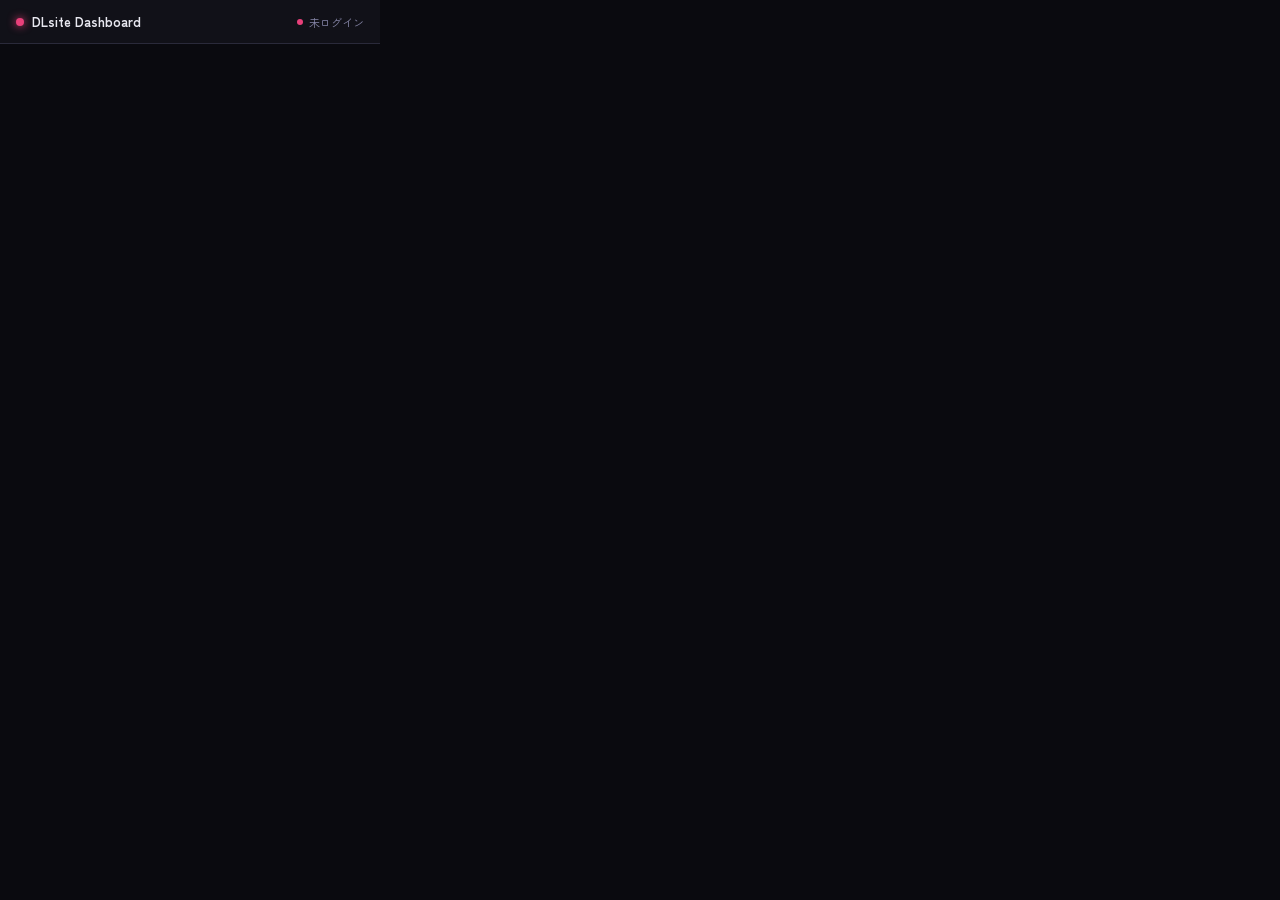
==== extension/popup.html @ 1872d6a8 "Add Chrome extension and enhance dashboard with new features - Add Chrome extension (Manifest V3) fo" ====
<!DOCTYPE html>
<html lang="ja">
<head>
<meta charset="UTF-8">
<title>DLsite Dashboard</title>
<link rel="stylesheet" href="popup.css">
</head>
<body>

<div class="header">
  <div class="logo">
    <div class="logo-dot"></div>
    DLsite Dashboard
  </div>
  <div class="auth-info" id="authInfo">
    <div class="auth-dot offline" id="authDot"></div>
    <span id="authLabel">未ログイン</span>
  </div>
</div>

<div id="loginPanel" class="login-panel" style="display:none;">
  <p>Googleアカウントでログインすると<br>Firebaseにデータを保存できます</p>
  <button class="btn btn-primary btn-full" id="loginBtn">
    Googleでログイン
  </button>
</div>

<div id="mainPanel" style="display:none;">
  <div class="tabs">
    <button class="tab active" data-tab="capture">キャプチャ</button>
    <button class="tab" data-tab="csv">CSVインポート</button>
    <button class="tab" data-tab="register">作品登録</button>
  </div>

  <!-- キャプチャタブ -->
  <div class="content" id="tab-capture">
    <div style="display:flex; gap:8px; margin-bottom:12px;">
      <button class="btn btn-primary" id="captureAllBtn" style="flex:1;">
        ↻ 全作品を更新
      </button>
      <button class="btn" id="capturePageBtn">
        現在のページ
      </button>
    </div>
    <div class="progress-bar" id="progressBar" style="display:none;">
      <div class="progress-fill" id="progressFill" style="width:0%"></div>
    </div>
    <div class="status-msg" id="captureStatus"></div>

    <div class="section-title" style="margin-top:4px;">登録作品</div>
    <div id="workList">
      <div class="status-msg">読み込み中...</div>
    </div>
  </div>

  <!-- CSVインポートタブ -->
  <div class="content" id="tab-csv" style="display:none;">
    <div class="section-title">DLsite管理画面CSVをインポート</div>
    <div class="csv-drop-area" id="csvDropArea">
      <div>📂 CSVファイルをドロップ</div>
      <div style="font-size:10px;margin-top:6px;">またはクリックして選択</div>
      <input type="file" id="csvFileInput" accept=".csv">
    </div>
    <div id="csvPreview" style="display:none;">
      <div class="section-title">プレビュー（先頭5行）</div>
      <div id="csvPreviewTable" style="overflow-x:auto;font-size:11px;font-family:monospace;"></div>
      <div class="form-group" style="margin-top:8px;">
        <div class="form-label">列マッピング</div>
        <div class="input-row" style="grid-template-columns:1fr 1fr 1fr;">
          <div>
            <div class="form-label">作品ID列</div>
            <select class="form-input" id="colWorkId"></select>
          </div>
          <div>
            <div class="form-label">販売本数列</div>
            <select class="form-input" id="colSales"></select>
          </div>
          <div>
            <div class="form-label">販売額列</div>
            <select class="form-input" id="colAmount"></select>
          </div>
        </div>
        <div class="input-row" style="grid-template-columns:1fr 1fr; margin-top:6px;">
          <div>
            <div class="form-label">卸価格列</div>
            <select class="form-input" id="colWholesale"></select>
          </div>
          <div>
            <div class="form-label">日付列（任意）</div>
            <select class="form-input" id="colDate"></select>
          </div>
        </div>
      </div>
      <button class="btn btn-primary btn-full" id="csvImportBtn">
        インポート実行
      </button>
    </div>
    <div class="status-msg" id="csvStatus"></div>
  </div>

  <!-- 作品登録タブ -->
  <div class="content" id="tab-register" style="display:none;">
    <div class="section-title">作品を登録</div>
    <div class="form-group">
      <label class="form-label">作品ID (例: RJ123456)</label>
      <input type="text" class="form-input" id="regWorkId" placeholder="RJxxxxxxx">
    </div>
    <div class="form-group">
      <label class="form-label">作品タイトル</label>
      <input type="text" class="form-input" id="regTitle" placeholder="作品名を入力">
    </div>
    <div class="form-group">
      <label class="form-label">発売日</label>
      <input type="date" class="form-input" id="regReleaseDate">
    </div>
    <div class="form-group">
      <label class="form-label">ステータス</label>
      <select class="form-input" id="regIsReleased">
        <option value="true">発売済み</option>
        <option value="false">発売前</option>
      </select>
    </div>
    <button class="btn btn-primary btn-full" id="regBtn">
      作品を登録
    </button>
    <div class="status-msg" id="regStatus"></div>
  </div>
</div>

<script src="popup.js"></script>
</body>
</html>
---- extension/popup.css ----
@import url('https://fonts.googleapis.com/css2?family=JetBrains+Mono:wght@400;700&family=Zen+Kaku+Gothic+New:wght@400;700&display=swap');

:root {
  --bg: #0a0a0f;
  --bg2: #111118;
  --bg3: #1a1a24;
  --border: #2a2a3a;
  --accent: #e8407a;
  --accent2: #7b4fff;
  --accent3: #00d4aa;
  --text: #e8e8f0;
  --text2: #8888aa;
  --gold: #f5c842;
}

* { margin: 0; padding: 0; box-sizing: border-box; }

body {
  width: 380px;
  min-height: 200px;
  background: var(--bg);
  color: var(--text);
  font-family: 'Zen Kaku Gothic New', sans-serif;
  font-size: 13px;
}

/* ヘッダー */
.header {
  display: flex;
  align-items: center;
  justify-content: space-between;
  padding: 12px 16px;
  border-bottom: 1px solid var(--border);
  background: var(--bg2);
}
.logo {
  display: flex;
  align-items: center;
  gap: 8px;
  font-weight: 700;
  font-size: 13px;
}
.logo-dot {
  width: 8px;
  height: 8px;
  border-radius: 50%;
  background: var(--accent);
  box-shadow: 0 0 8px var(--accent);
}
.auth-info {
  font-size: 11px;
  color: var(--text2);
  display: flex;
  align-items: center;
  gap: 6px;
}
.auth-dot {
  width: 6px;
  height: 6px;
  border-radius: 50%;
  background: var(--accent3);
}
.auth-dot.offline { background: var(--accent); }

/* タブ */
.tabs {
  display: flex;
  border-bottom: 1px solid var(--border);
  background: var(--bg2);
}
.tab {
  flex: 1;
  padding: 8px;
  text-align: center;
  cursor: pointer;
  font-size: 12px;
  color: var(--text2);
  border: none;
  background: transparent;
  font-family: inherit;
  border-bottom: 2px solid transparent;
  transition: all 0.2s;
}
.tab.active {
  color: var(--accent);
  border-bottom-color: var(--accent);
}

/* コンテンツ */
.content {
  padding: 12px 16px;
  max-height: 480px;
  overflow-y: auto;
}

/* セクションタイトル */
.section-title {
  font-size: 10px;
  text-transform: uppercase;
  letter-spacing: 0.1em;
  color: var(--text2);
  margin-bottom: 8px;
  padding-bottom: 4px;
  border-bottom: 1px solid var(--border);
}

/* ボタン */
.btn {
  display: inline-flex;
  align-items: center;
  gap: 6px;
  padding: 6px 14px;
  border-radius: 6px;
  border: 1px solid var(--border);
  background: var(--bg3);
  color: var(--text);
  cursor: pointer;
  font-family: inherit;
  font-size: 12px;
  transition: all 0.2s;
  white-space: nowrap;
}
.btn:hover { border-color: var(--accent); color: var(--accent); }
.btn-primary {
  background: var(--accent);
  border-color: var(--accent);
  color: white;
}
.btn-primary:hover { background: #ff5590; color: white; }
.btn-full { width: 100%; justify-content: center; }
.btn:disabled { opacity: 0.4; cursor: not-allowed; pointer-events: none; }

/* 作品リスト */
.work-item {
  display: flex;
  align-items: center;
  gap: 8px;
  padding: 8px;
  border-radius: 6px;
  background: var(--bg3);
  margin-bottom: 6px;
  border: 1px solid var(--border);
}
.work-item-info { flex: 1; min-width: 0; }
.work-title {
  font-size: 12px;
  font-weight: 700;
  white-space: nowrap;
  overflow: hidden;
  text-overflow: ellipsis;
}
.work-id {
  font-family: 'JetBrains Mono', monospace;
  font-size: 10px;
  color: var(--text2);
  margin-top: 2px;
}
.work-last-capture {
  font-size: 10px;
  color: var(--text2);
  white-space: nowrap;
}
.work-status-badge {
  font-size: 9px;
  padding: 2px 5px;
  border-radius: 3px;
  white-space: nowrap;
}
.badge-released {
  background: rgba(0,212,170,0.1);
  color: var(--accent3);
  border: 1px solid rgba(0,212,170,0.3);
}
.badge-pre {
  background: rgba(245,200,66,0.1);
  color: var(--gold);
  border: 1px solid rgba(245,200,66,0.3);
}

/* フォーム */
.form-group { margin-bottom: 10px; }
.form-label {
  display: block;
  font-size: 10px;
  color: var(--text2);
  text-transform: uppercase;
  letter-spacing: 0.06em;
  margin-bottom: 4px;
}
.form-input {
  width: 100%;
  background: var(--bg);
  border: 1px solid var(--border);
  border-radius: 6px;
  padding: 6px 10px;
  color: var(--text);
  font-family: 'JetBrains Mono', monospace;
  font-size: 12px;
  transition: border-color 0.2s;
}
.form-input:focus { outline: none; border-color: var(--accent2); }
.input-row { display: grid; grid-template-columns: 1fr 1fr; gap: 8px; }

/* 進捗バー */
.progress-bar {
  height: 3px;
  background: var(--border);
  border-radius: 2px;
  margin: 8px 0;
  overflow: hidden;
}
.progress-fill {
  height: 100%;
  background: var(--accent);
  border-radius: 2px;
  transition: width 0.3s;
}

/* ステータス */
.status-msg {
  font-size: 11px;
  color: var(--text2);
  padding: 6px 0;
  text-align: center;
}
.status-msg.ok { color: var(--accent3); }
.status-msg.error { color: var(--accent); }

/* CSV エリア */
.csv-drop-area {
  border: 2px dashed var(--border);
  border-radius: 8px;
  padding: 20px;
  text-align: center;
  color: var(--text2);
  font-size: 12px;
  cursor: pointer;
  transition: all 0.2s;
  margin-bottom: 10px;
}
.csv-drop-area:hover, .csv-drop-area.drag-over {
  border-color: var(--accent2);
  background: rgba(123,79,255,0.05);
  color: var(--accent2);
}
.csv-drop-area input[type=file] {
  display: none;
}

/* ログイン */
.login-panel {
  padding: 32px 16px;
  text-align: center;
}
.login-panel p {
  color: var(--text2);
  font-size: 12px;
  margin-bottom: 16px;
  line-height: 1.6;
}

/* スクロールバー */
::-webkit-scrollbar { width: 4px; }
::-webkit-scrollbar-track { background: var(--bg); }
::-webkit-scrollbar-thumb { background: var(--border); border-radius: 2px; }
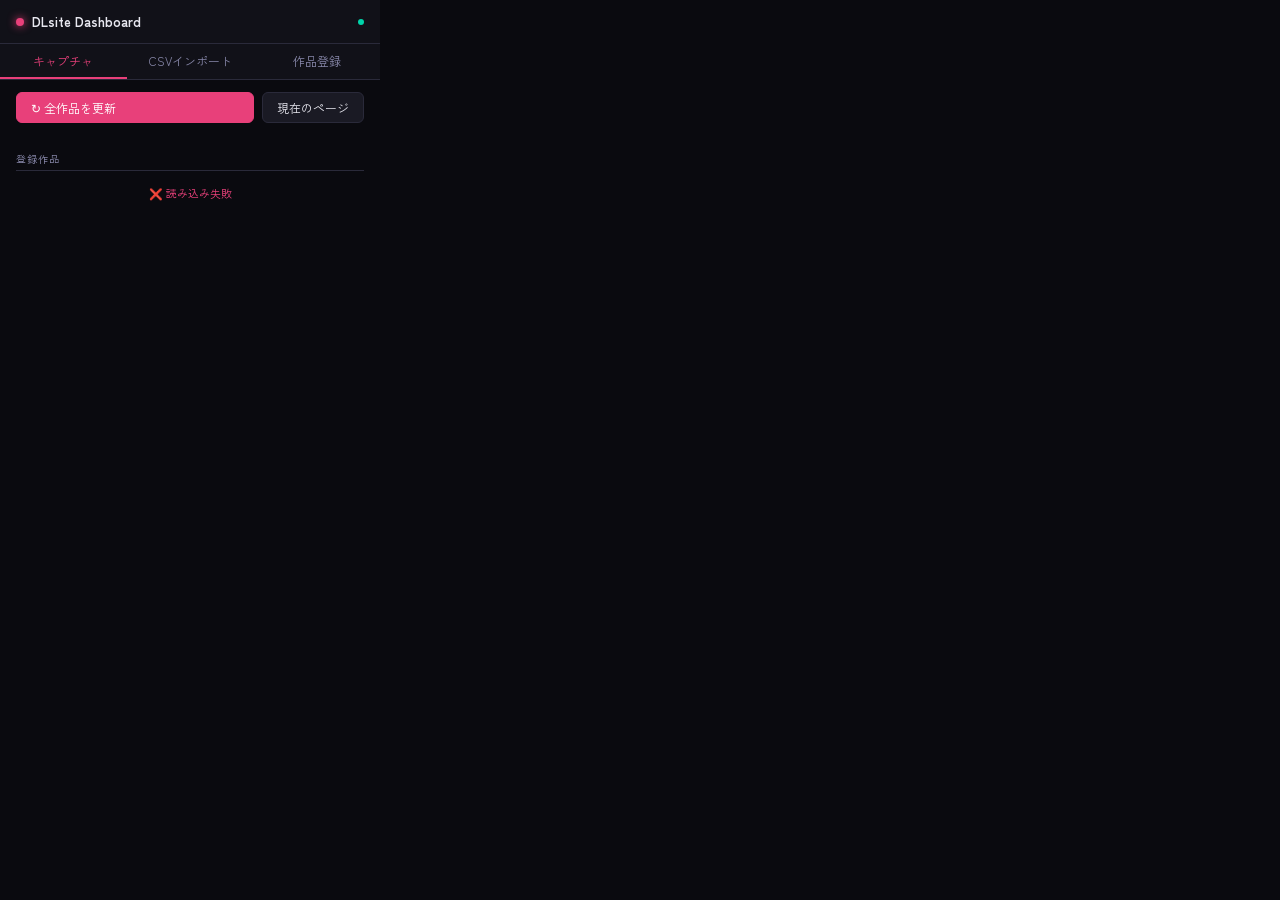
==== commit b0afd1fd: "Remove Google Auth, replace with hardcoded password auth - index.html: Firebase Auth削除、パスワード認証(sessi" ====
--- a/extension/popup.html
+++ b/extension/popup.html
@@ -13,19 +13,11 @@
     DLsite Dashboard
   </div>
   <div class="auth-info" id="authInfo">
-    <div class="auth-dot offline" id="authDot"></div>
-    <span id="authLabel">未ログイン</span>
+    <div class="auth-dot" id="authDot"></div>
   </div>
 </div>
 
-<div id="loginPanel" class="login-panel" style="display:none;">
-  <p>Googleアカウントでログインすると<br>Firebaseにデータを保存できます</p>
-  <button class="btn btn-primary btn-full" id="loginBtn">
-    Googleでログイン
-  </button>
-</div>
-
-<div id="mainPanel" style="display:none;">
+<div id="mainPanel">
   <div class="tabs">
     <button class="tab active" data-tab="capture">キャプチャ</button>
     <button class="tab" data-tab="csv">CSVインポート</button>
